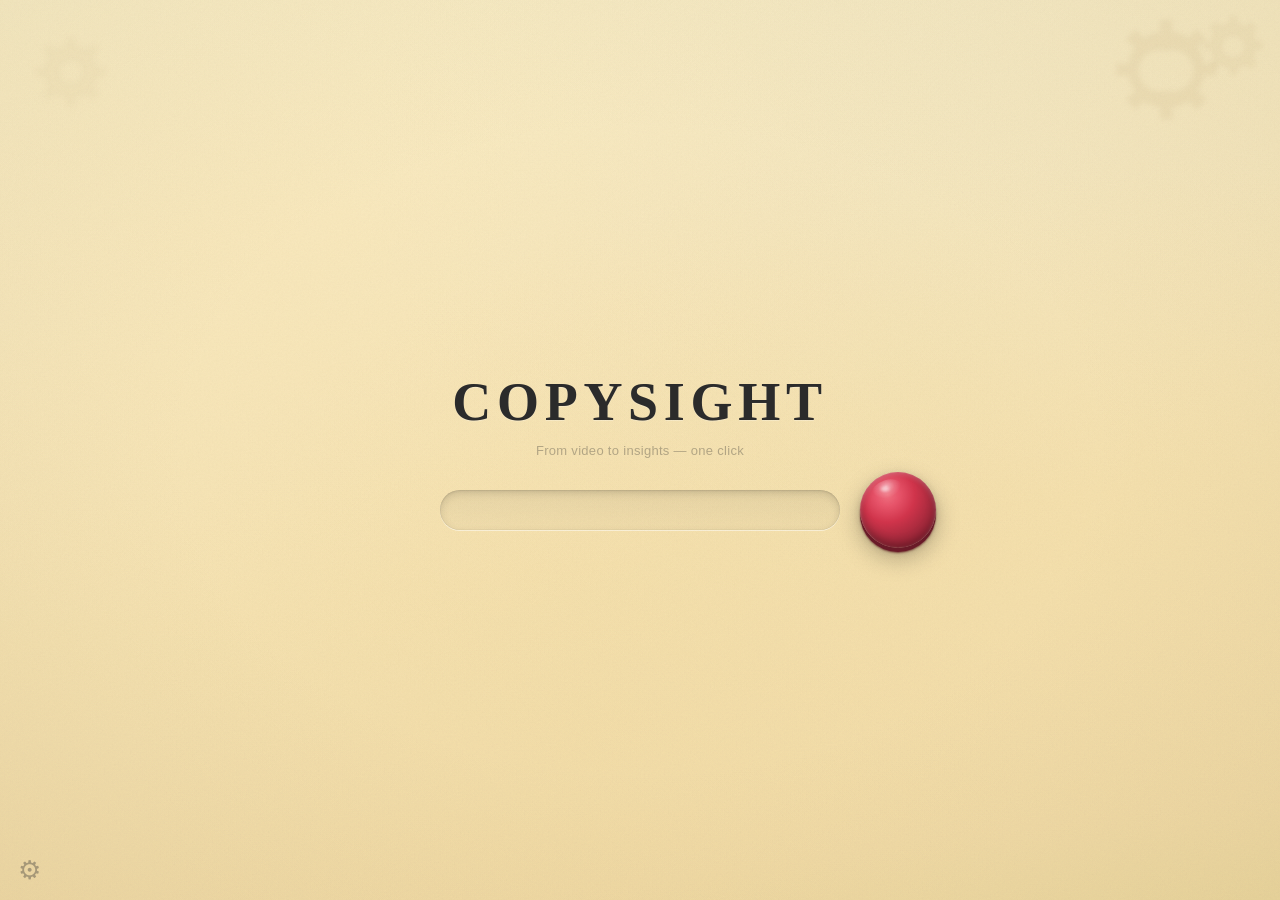
==== ui/index.html @ d27aa408 "Rebuild as Copysight — PyWebView desktop app with full UI Migrated from Flet CLI to native macOS win" ====
<!DOCTYPE html>
<html lang="en">
<head>
<meta charset="UTF-8">
<meta name="viewport" content="width=device-width, initial-scale=1.0">
<title>Copysight</title>
<link rel="stylesheet" href="styles.css">
</head>
<body>

<div class="window">

  <!-- ════════════════════════════════════
       SCREEN 1+2: INPUT DESK + STAMPING
       ════════════════════════════════════ -->
  <div id="screen-input" class="screen active">

    <!-- Watercolor gear stains -->
    <div class="watercolor-gears">
      <svg class="wg-r1" viewBox="0 0 140 140" xmlns="http://www.w3.org/2000/svg">
        <path d="M66,18 L66,8 L76,8 L76,18 C81,18.6 85.5,20.5 89.5,23 L96,16 L104,24 L97,31 C99.5,35 101.3,39.5 102,44 L112,44 L112,54 L102,54 C101.3,58.5 99.5,63 97,67 L104,74 L96,82 L89.5,75 C85.5,77.5 81,79.4 76,80 L76,90 L66,90 L66,80 C61,79.4 56.5,77.5 52.5,75 L46,82 L38,74 L45,67 C42.5,63 40.7,58.5 40,54 L30,54 L30,44 L40,44 C40.7,39.5 42.5,35 45,31 L38,24 L46,16 L52.5,23 C56.5,20.5 61,18.6 66,18 Z M71,34 A17,17 0 1,0 71,66 A17,17 0 1,0 71,34 Z"/>
      </svg>
      <svg class="wg-r2" viewBox="0 0 60 60" xmlns="http://www.w3.org/2000/svg">
        <path d="M28,8 L28,3 L34,3 L34,8 C36.5,8.3 38.8,9.2 40.7,10.5 L44,7 L49,12 L45.7,15.3 C47,17.2 47.8,19.5 48.1,22 L53,22 L53,28 L48.1,28 C47.8,30.5 47,32.8 45.7,34.7 L49,38 L44,43 L40.7,39.5 C38.8,40.8 36.5,41.7 34,42 L34,47 L28,47 L28,42 C25.5,41.7 23.2,40.8 21.3,39.5 L18,43 L13,38 L16.3,34.7 C15,32.8 14.2,30.5 13.9,28 L9,28 L9,22 L13.9,22 C14.2,19.5 15,17.2 16.3,15.3 L13,12 L18,7 L21.3,10.5 C23.2,9.2 25.5,8.3 28,8 Z M31,18 A8,8 0 1,0 31,34 A8,8 0 1,0 31,18 Z"/>
      </svg>
      <svg class="wg-l1" viewBox="0 0 100 100" xmlns="http://www.w3.org/2000/svg">
        <path d="M46,14 L46,6 L54,6 L54,14 C58,14.4 61.5,16 64.5,18 L70,12 L76,18 L70,24 C72,27 73.5,30.5 74,34 L82,34 L82,42 L74,42 C73.5,45.5 72,49 70,52 L76,58 L70,64 L64.5,58 C61.5,60 58,61.5 54,62 L54,70 L46,70 L46,62 C42,61.5 38.5,60 35.5,58 L30,64 L24,58 L30,52 C28,49 26.5,45.5 26,42 L18,42 L18,34 L26,34 C26.5,30.5 28,27 30,24 L24,18 L30,12 L35.5,18 C38.5,16 42,14.4 46,14 Z M50,28 A10,10 0 1,0 50,48 A10,10 0 1,0 50,28 Z"/>
      </svg>
    </div>

    <div class="input-content">
      <h1 class="brand-title">COPYSIGHT</h1>
      <p class="brand-tagline" id="brandTagline">From video to insights — one click</p>
      <div class="input-row">
        <input type="url" class="url-slot" id="urlInput"
          placeholder="" autocomplete="off" spellcheck="false">
        <button class="nipple-btn" id="goBtn" aria-label="Process video"></button>
      </div>
      <div class="stamp-area" id="stampArea"></div>
    </div>

    <!-- Sound wave icon -->
    <div class="sound-wave" id="soundWave">
      <div class="sound-wave-bar"></div>
      <div class="sound-wave-bar"></div>
      <div class="sound-wave-bar"></div>
      <div class="sound-wave-bar"></div>
      <div class="sound-wave-bar"></div>
    </div>

    <!-- Settings gear -->
    <div class="settings-trigger" id="settingsTrigger">&#9881;</div>
  </div>


  <!-- ════════════════════════════════════
       SCREEN 3: READER
       ════════════════════════════════════ -->
  <div id="screen-reader" class="screen">

    <!-- Faint watercolor gears -->
    <div class="watercolor-gears">
      <svg class="wg-r1" viewBox="0 0 140 140" xmlns="http://www.w3.org/2000/svg">
        <path d="M66,18 L66,8 L76,8 L76,18 C81,18.6 85.5,20.5 89.5,23 L96,16 L104,24 L97,31 C99.5,35 101.3,39.5 102,44 L112,44 L112,54 L102,54 C101.3,58.5 99.5,63 97,67 L104,74 L96,82 L89.5,75 C85.5,77.5 81,79.4 76,80 L76,90 L66,90 L66,80 C61,79.4 56.5,77.5 52.5,75 L46,82 L38,74 L45,67 C42.5,63 40.7,58.5 40,54 L30,54 L30,44 L40,44 C40.7,39.5 42.5,35 45,31 L38,24 L46,16 L52.5,23 C56.5,20.5 61,18.6 66,18 Z M71,34 A17,17 0 1,0 71,66 A17,17 0 1,0 71,34 Z"/>
      </svg>
      <svg class="wg-r2" viewBox="0 0 60 60" xmlns="http://www.w3.org/2000/svg">
        <path d="M28,8 L28,3 L34,3 L34,8 C36.5,8.3 38.8,9.2 40.7,10.5 L44,7 L49,12 L45.7,15.3 C47,17.2 47.8,19.5 48.1,22 L53,22 L53,28 L48.1,28 C47.8,30.5 47,32.8 45.7,34.7 L49,38 L44,43 L40.7,39.5 C38.8,40.8 36.5,41.7 34,42 L34,47 L28,47 L28,42 C25.5,41.7 23.2,40.8 21.3,39.5 L18,43 L13,38 L16.3,34.7 C15,32.8 14.2,30.5 13.9,28 L9,28 L9,22 L13.9,22 C14.2,19.5 15,17.2 16.3,15.3 L13,12 L18,7 L21.3,10.5 C23.2,9.2 25.5,8.3 28,8 Z M31,18 A8,8 0 1,0 31,34 A8,8 0 1,0 31,18 Z"/>
      </svg>
    </div>

    <!-- Nav hint: left -> Library -->
    <div class="nav-hint nav-left" data-target="library">
      <span class="nav-hint-arrow">&#x2039;</span>
      <span class="nav-hint-label">Library</span>
    </div>

    <!-- Top-right action buttons -->
    <div class="reader-toolbar" id="readerToolbar">
      <button id="copyBtn" title="Copy as markdown">Copy</button>
      <button id="exportBtn" title="Export .txt">Export</button>
    </div>

    <div class="reader-content">
      <div class="date-stamp"><span id="dateStamp"></span></div>
      <article class="article" id="readerArticle">
        <!-- Populated by JS from pipeline result -->
      </article>
    </div>

    <div class="reader-actions">
      <button id="newBtn">&#x2190; New</button>
    </div>
  </div>


  <!-- ════════════════════════════════════
       SCREEN 4: LIBRARY
       ════════════════════════════════════ -->
  <div id="screen-library" class="screen">

    <!-- Nav hint: right -> Reader -->
    <div class="nav-hint nav-right" data-target="reader">
      <span class="nav-hint-arrow">&#x203A;</span>
      <span class="nav-hint-label">Reader</span>
    </div>

    <div class="main-layout">
      <nav class="sidebar">
        <div class="tab tab-fresh active" data-bracket="fresh"><span>Fresh</span></div>
        <div class="tab tab-recent" data-bracket="recent"><span>Recent</span></div>
        <div class="tab tab-settled" data-bracket="settled"><span>Settled</span></div>
        <div class="tab tab-gold" data-bracket="gold"><span>Gold</span></div>
      </nav>

      <div class="content-area">
        <input type="text" class="search-bar" id="searchBar" placeholder="Search...">
        <div class="file-list" id="fileList">
          <!-- Populated by JS from Python API -->
        </div>
      </div>
    </div>
  </div>


  <!-- ════════════════════════════════════
       SETTINGS OVERLAY
       ════════════════════════════════════ -->
  <div id="settingsOverlay" class="settings-overlay hidden">
    <div class="settings-panel" id="settingsPanel">
      <h3>Settings</h3>

      <label>OPENROUTER API KEY</label>
      <input type="password" id="apiKeyInput" placeholder="sk-or-..." autocomplete="off">
      <div class="settings-status" id="apiKeyStatus"></div>

      <label>LANGUAGE</label>
      <select id="langSelect">
        <option value="auto">Auto</option>
        <option value="pl">Polski</option>
        <option value="en">English</option>
      </select>

      <label>MODEL</label>
      <select id="modelSelect">
        <option value="turbo">Turbo (rekomendowany)</option>
        <option value="base">Base (lekki)</option>
      </select>

      <label>CONTEXT HINT</label>
      <input type="text" id="contextInput" placeholder="Nazwy, slang, kontekst...">

      <label>ANALYSIS PROMPT</label>
      <textarea id="analysisPrompt" rows="4"
        placeholder="Domyslnie: fiszka 3x3 -- tipy, inspiracje, obserwacje."></textarea>

      <div class="settings-footer">
        <button class="btn-done" id="settingsDone">Done</button>
      </div>
    </div>
  </div>

</div>

<script src="app.js"></script>
</body>
</html>
---- ui/styles.css ----
/* ═══════════════════════════════════════════════════
   Copysight — Unified Styles (Minimalist Archive)
   Merged from prototypes: screen-1, screen-3, screen-4
   ═══════════════════════════════════════════════════ */

/* ── CSS Variables ── */
:root {
  --base:       #F7E9C1;
  --red:        #D1344B;
  --red-dark:   #8B1E30;
  --red-mid:    #A82A3D;
  --red-light:  #E8546A;
  --red-hot:    #F07080;
  --blue:       #4A89C5;
  --gold:       #E5B742;
  --ink:        #2B2B2B;
  --ink-light:  #4A4A4A;
  --gear-color: #C4AA78;
}

/* ── Reset ── */
* { margin: 0; padding: 0; box-sizing: border-box; }

/* ── Fonts ── */
@import url('https://fonts.googleapis.com/css2?family=Playfair+Display:wght@700;800;900&family=IBM+Plex+Sans:wght@400;600;700&family=IBM+Plex+Sans+Condensed:wght@700&family=IBM+Plex+Mono:wght@400;500&display=swap');

body {
  background: transparent;
  font-family: 'IBM Plex Sans', -apple-system, sans-serif;
  overflow: hidden;
  user-select: none;
}

/* ═══════════════════════════════════════
   WINDOW CHROME
   ═══════════════════════════════════════ */

.window {
  width: 100vw;
  height: 100vh;
  border-radius: 0;
  overflow: hidden;
  position: relative;
  display: flex;
  flex-direction: column;

  /* Smooth manila base */
  background:
    radial-gradient(ellipse at 50% 50%, transparent 55%, rgba(150,125,70,0.05) 100%),
    radial-gradient(ellipse at 35% 40%, rgba(250,225,165,0.10), transparent 55%),
    linear-gradient(178deg, #F9EECC 0%, var(--base) 40%, #F6E5B8 100%);
}

/* Fine grain noise */
.window::before {
  content: '';
  position: absolute;
  inset: 0;
  background-image: url("data:image/svg+xml,%3Csvg viewBox='0 0 256 256' xmlns='http://www.w3.org/2000/svg'%3E%3Cfilter id='n'%3E%3CfeTurbulence type='fractalNoise' baseFrequency='0.9' numOctaves='4' stitchTiles='stitch'/%3E%3C/filter%3E%3Crect width='100%25' height='100%25' filter='url(%23n)' opacity='0.03'/%3E%3C/svg%3E");
  background-size: 200px;
  pointer-events: none;
  z-index: 3;
  mix-blend-mode: multiply;
}

/* ═══════════════════════════════════════
   SCREEN NAVIGATION
   ═══════════════════════════════════════ */

.screen {
  display: none;
  position: absolute;
  top: 0;
  left: 0;
  right: 0;
  bottom: 0;
  z-index: 2;
}

.screen.active {
  display: flex;
  flex-direction: column;
}

/* Fade transition */
.screen.fade-in {
  animation: fadeIn 0.3s ease-out;
}

@keyframes fadeIn {
  from { opacity: 0; }
  to   { opacity: 1; }
}

/* ═══════════════════════════════════════
   SCREEN 1+2: INPUT DESK + STAMPING
   ═══════════════════════════════════════ */

/* Richer paper texture for Input Desk */
#screen-input {
  background:
    radial-gradient(ellipse at 50% 50%, transparent 50%, rgba(150,125,70,0.09) 100%),
    radial-gradient(ellipse at 22% 28%, rgba(252,225,165,0.22), transparent 55%),
    radial-gradient(ellipse at 78% 55%, rgba(245,215,148,0.16), transparent 50%),
    radial-gradient(ellipse at 45% 82%, rgba(238,208,135,0.10), transparent 45%),
    radial-gradient(ellipse at 65% 18%, rgba(210,200,175,0.08), transparent 40%),
    linear-gradient(172deg, #FAF0CC 0%, var(--base) 30%, #F5E2B2 60%, #F2DCA8 90%, #EEDAA2 100%);
}

/* Coarse fiber layer for Input Desk */
#screen-input::after {
  content: '';
  position: absolute;
  inset: 0;
  background-image: url("data:image/svg+xml,%3Csvg viewBox='0 0 400 400' xmlns='http://www.w3.org/2000/svg'%3E%3Cfilter id='f'%3E%3CfeTurbulence type='fractalNoise' baseFrequency='0.35' numOctaves='3' seed='7' stitchTiles='stitch'/%3E%3CfeColorMatrix type='saturate' values='0'/%3E%3C/filter%3E%3Crect width='100%25' height='100%25' filter='url(%23f)' opacity='0.04'/%3E%3C/svg%3E");
  background-size: 280px;
  pointer-events: none;
  z-index: 4;
  mix-blend-mode: multiply;
}

.input-content {
  flex: 1;
  display: flex;
  flex-direction: column;
  align-items: center;
  justify-content: center;
  position: relative;
  z-index: 5;
  padding: 32px 60px 0;  /* calibrated: groupCenter = viewportCenter in pywebview */
}

/* Watercolor gear stains */
.watercolor-gears {
  position: absolute;
  top: 0; left: 0; right: 0; bottom: 0;
  pointer-events: none;
  z-index: 1;
  overflow: hidden;
}

.watercolor-gears svg {
  position: absolute;
  fill: var(--gear-color);
  mix-blend-mode: multiply;
  opacity: 0;
}

.wg-r1 { width: 170px; height: 170px; top: 10px; right: 30px; opacity: 0.14 !important; filter: blur(2.5px); }
.wg-r2 { width: 80px; height: 80px; top: 12px; right: 8px; opacity: 0.11 !important; filter: blur(2px); }
.wg-l1 { width: 110px; height: 110px; top: 30px; left: 16px; opacity: 0.08 !important; filter: blur(3px); }

/* Brand title */
.brand-title {
  font-family: 'Playfair Display', Georgia, serif;
  font-weight: 900;
  font-size: 54px;
  letter-spacing: 5.7px;  /* calibrated: title width = URL slot width (400px) */
  color: var(--ink);
  text-transform: uppercase;
  user-select: none;
  text-shadow:
    0 1px 0 rgba(255,255,255,0.25),
    0 -0.5px 0 rgba(0,0,0,0.08);
  margin-bottom: 10px;
}

/* Tagline */
.brand-tagline {
  font-family: 'IBM Plex Sans', sans-serif;
  font-size: 13px;
  font-weight: 400;
  color: var(--ink);
  opacity: 0.32;
  letter-spacing: 0.3px;
  margin-bottom: 32px;
  user-select: none;
  transition: opacity 0.4s ease;
}

.brand-tagline.hidden {
  opacity: 0;
}

/* Input row: URL slot centered, button positioned outside flow */
.input-row {
  position: relative;
  width: 400px;          /* matches url-slot — centered by parent align-items */
}

.url-slot {
  width: 100%;           /* fills .input-row (400px) */
  height: 40px;
  background: linear-gradient(180deg, rgba(0,0,0,0.055) 0%, rgba(0,0,0,0.02) 100%);
  border-radius: 20px;
  border: none;
  outline: none;
  box-shadow:
    inset 0 3px 8px rgba(0,0,0,0.13),
    inset 0 1px 2px rgba(0,0,0,0.09),
    inset 0 0 0 0.5px rgba(0,0,0,0.05),
    0 1px 0 rgba(255,255,255,0.5);
  padding: 0 20px;
  font-family: 'IBM Plex Mono', monospace;
  font-size: 15px;
  color: var(--ink);
  caret-color: var(--red);
  transition: box-shadow 0.2s ease;
}

.url-slot::placeholder {
  color: rgba(43,43,43,0.25);
  font-family: 'IBM Plex Mono', monospace;
}

.url-slot:focus {
  box-shadow:
    inset 0 3px 8px rgba(0,0,0,0.15),
    inset 0 1px 2px rgba(0,0,0,0.11),
    inset 0 0 0 0.5px rgba(0,0,0,0.07),
    0 0 0 3px rgba(209,52,75,0.1),
    0 1px 0 rgba(255,255,255,0.5);
}

/* Nipple Button — positioned outside flow, right of URL slot */
.nipple-btn {
  position: absolute;
  left: calc(100% + 20px);  /* 20px gap from URL slot right edge */
  top: 50%;
  transform: translateY(-50%);
  width: 76px; height: 76px;
  border-radius: 50%;
  border: none;
  cursor: pointer;

  background:
    radial-gradient(circle at 36% 30%,
      var(--red-hot) 0%, var(--red-light) 16%, var(--red) 38%,
      var(--red-mid) 62%, var(--red-dark) 88%, #5A1018 100%
    );

  box-shadow:
    0 4px 0 #6A1A28,
    0 5px 2px rgba(90,16,24,0.7),
    0 10px 24px rgba(0,0,0,0.28),
    0 3px 8px rgba(0,0,0,0.14),
    inset 0 2px 5px rgba(255,255,255,0.22),
    inset 0 -4px 10px rgba(0,0,0,0.3),
    inset 0 0 0 1px rgba(255,255,255,0.05);

  transition: all 0.08s ease;
  outline: none;
}

.nipple-btn::before {
  content: '';
  position: absolute;
  top: 8px; left: 12px;
  width: 30px; height: 18px;
  background: radial-gradient(ellipse at 50% 35%,
    rgba(255,255,255,0.5) 0%, rgba(255,255,255,0.15) 40%, rgba(255,255,255,0) 70%
  );
  border-radius: 50%;
  pointer-events: none;
  transform: rotate(-18deg);
}

.nipple-btn::after {
  content: '';
  position: absolute;
  top: 14px; left: 20px;
  width: 10px; height: 6px;
  background: radial-gradient(ellipse,
    rgba(255,255,255,0.6) 0%, rgba(255,255,255,0) 100%
  );
  border-radius: 50%;
  pointer-events: none;
  filter: blur(0.8px);
}

.nipple-btn:active {
  transform: translateY(calc(-50% + 3px));
  box-shadow:
    0 1px 0 #6A1A28,
    0 2px 1px rgba(90,16,24,0.6),
    0 4px 10px rgba(0,0,0,0.2),
    inset 0 2px 4px rgba(255,255,255,0.15),
    inset 0 -2px 6px rgba(0,0,0,0.35);
}

.nipple-btn:hover {
  background:
    radial-gradient(circle at 36% 30%,
      #F58898 0%, #EE6478 16%, #D83E55 38%,
      var(--red-mid) 62%, var(--red-dark) 88%, #5A1018 100%
    );
}

/* Stamp area */
.stamp-area {
  margin-top: 32px;
  display: flex;
  flex-direction: column;
  align-items: center;
  gap: 6px;
  min-height: 0;
  width: 100%;
}

.stamp-line {
  font-family: 'IBM Plex Mono', monospace;
  font-size: 18px;
  font-weight: 500;
  color: var(--ink);
  opacity: 0.75;
  min-height: 1.3em;
  text-shadow:
    0 0 1.5px rgba(43,43,43,0.15),
    0.5px 0.3px 0 rgba(43,43,43,0.05);
}

/* Slight rotation per line — archival feel */
.stamp-line:nth-child(1) { transform: rotate(-0.4deg); }
.stamp-line:nth-child(2) { transform: rotate(0.5deg); }
.stamp-line:nth-child(3) { transform: rotate(-0.2deg); }
.stamp-line:nth-child(4) { transform: rotate(0.3deg); }
.stamp-line:nth-child(5) { transform: rotate(-0.5deg); }
.stamp-line:nth-child(6) { transform: rotate(0.2deg); }

/* Typewriter cursor — blinking block while typing */
.stamp-line.typing::after {
  content: '\2588';
  font-size: 14px;
  opacity: 0.35;
  animation: cursorBlink 0.65s step-end infinite;
  margin-left: 1px;
}

@keyframes cursorBlink {
  50% { opacity: 0; }
}

/* Sound wave */
.sound-wave {
  position: absolute;
  bottom: 16px;
  right: 20px;
  display: flex;
  align-items: flex-end;
  gap: 2px;
  height: 16px;
  opacity: 0;
  transition: opacity 0.4s ease;
  z-index: 5;
}

.sound-wave.active { opacity: 0.2; }

.sound-wave-bar {
  width: 2px;
  background: var(--ink);
  border-radius: 1px;
  animation: wave-pulse 1.2s ease-in-out infinite;
}

.sound-wave-bar:nth-child(1) { height: 5px; animation-delay: 0s; }
.sound-wave-bar:nth-child(2) { height: 10px; animation-delay: 0.15s; }
.sound-wave-bar:nth-child(3) { height: 16px; animation-delay: 0.3s; }
.sound-wave-bar:nth-child(4) { height: 8px; animation-delay: 0.45s; }
.sound-wave-bar:nth-child(5) { height: 12px; animation-delay: 0.6s; }

@keyframes wave-pulse {
  0%, 100% { transform: scaleY(0.4); }
  50%      { transform: scaleY(1); }
}

/* Settings trigger */
.settings-trigger {
  position: absolute;
  bottom: 14px;
  left: 18px;
  font-size: 26px;
  color: var(--ink);
  opacity: 0.35;
  cursor: pointer;
  transition: opacity 0.15s ease;
  z-index: 10;
  user-select: none;
}

.settings-trigger:hover { opacity: 0.55; }

/* Input shake animation */
@keyframes shake {
  0%,100% { transform: translateX(0); }
  20%     { transform: translateX(-6px); }
  40%     { transform: translateX(5px); }
  60%     { transform: translateX(-4px); }
  80%     { transform: translateX(3px); }
}

.url-slot.shake {
  animation: shake 0.4s ease;
}

/* ═══════════════════════════════════════
   SCREEN 3: READER
   ═══════════════════════════════════════ */

#screen-reader {
  position: relative;
}

/* Faint gears for Reader */
#screen-reader .watercolor-gears .wg-r1 { opacity: 0.07 !important; filter: blur(3px); }
#screen-reader .watercolor-gears .wg-r2 { opacity: 0.05 !important; filter: blur(2.5px); }

/* Top-right toolbar: Copy + Export */
.reader-toolbar {
  position: absolute;
  top: 10px;
  right: 16px;
  z-index: 8;
  display: flex;
  gap: 6px;
}

.reader-toolbar button {
  background: rgba(247,233,193,0.85);
  border: 1px solid rgba(43,43,43,0.15);
  font-family: 'IBM Plex Mono', monospace;
  font-size: 11px;
  font-weight: 500;
  color: var(--ink);
  opacity: 0.5;
  cursor: pointer;
  padding: 5px 12px;
  border-radius: 4px;
  transition: opacity 0.15s ease, background 0.15s ease;
}

.reader-toolbar button:hover {
  opacity: 0.85;
  background: rgba(247,233,193,0.95);
  border-color: rgba(43,43,43,0.28);
}

.reader-toolbar button.success {
  color: #2A9D3A;
  opacity: 0.7;
}

.reader-content {
  flex: 1;
  min-height: 0;          /* ← enables overflow in flexbox */
  padding: 20px 50px 20px;
  position: relative;
  z-index: 2;
  overflow-y: auto;
  overflow-x: hidden;
}

/* Scrollbar */
.reader-content::-webkit-scrollbar { width: 6px; }
.reader-content::-webkit-scrollbar-track { background: transparent; }
.reader-content::-webkit-scrollbar-thumb { background: rgba(43,43,43,0.18); border-radius: 3px; }
.reader-content::-webkit-scrollbar-thumb:hover { background: rgba(43,43,43,0.32); }

/* Date stamp */
.date-stamp {
  display: block;
  text-align: right;
  font-family: 'IBM Plex Mono', monospace;
  font-size: 10px;
  font-weight: 500;
  letter-spacing: 1.5px;
  color: var(--red);
  text-transform: uppercase;
  opacity: 0.85;
  margin-bottom: 12px;
}

.date-stamp span {
  display: inline-block;
  transform: rotate(-2deg);
  text-shadow:
    0 0 1px rgba(209,52,75,0.25),
    0.3px 0.2px 0 rgba(209,52,75,0.08);
  border: 1.5px solid var(--red);
  border-radius: 2px;
  padding: 3px 7px 2px;
}

/* Article */
.article {
  max-width: 540px;
  margin: 0 auto;
  padding-bottom: 20px;
}

.article p {
  font-family: Georgia, 'Charter', 'Palatino Linotype', serif;
  font-size: 17px;
  line-height: 1.74;
  color: var(--ink);
  margin-bottom: 26px;
  text-align: left;
  -webkit-font-smoothing: antialiased;
  text-rendering: optimizeLegibility;
  user-select: text;
}

.article p:last-child { margin-bottom: 0; }
.article p strong { font-weight: 700; letter-spacing: 0.01em; }

/* Section headers — editorial dividers */
.article .section-header {
  font-family: 'IBM Plex Sans Condensed', 'IBM Plex Sans', sans-serif;
  font-weight: 700;
  font-size: 10px;
  letter-spacing: 2.5px;
  text-transform: uppercase;
  color: var(--red);
  opacity: 0.65;
  margin: 30px 0 14px 0;
  padding-bottom: 7px;
  border-bottom: 1px solid rgba(209,52,75,0.12);
}

.article .section-header:first-child {
  margin-top: 0;
}

/* Insight blocks — title + body */
.article .insight {
  margin-bottom: 18px;
  line-height: 1.72;
}

.article .insight-title {
  font-family: 'IBM Plex Sans', sans-serif;
  font-weight: 700;
  font-size: 15px;
  color: var(--ink);
  letter-spacing: 0.01em;
}

.article .insight-body {
  font-family: Georgia, 'Charter', 'Palatino Linotype', serif;
  font-size: 16px;
  color: var(--ink);
  line-height: 1.72;
  -webkit-font-smoothing: antialiased;
}

/* Reader action bar */
.reader-actions {
  display: flex;
  align-items: center;
  padding: 10px 20px;
  gap: 8px;
  z-index: 5;
  border-top: 1px solid rgba(0,0,0,0.08);
  background: rgba(255,255,255,0.06);
  flex-shrink: 0;
}

.reader-actions button {
  background: none;
  border: 1px solid rgba(43,43,43,0.18);
  font-family: 'IBM Plex Mono', monospace;
  font-size: 11px;
  color: var(--ink);
  opacity: 0.65;
  cursor: pointer;
  padding: 6px 14px;
  border-radius: 4px;
  transition: opacity 0.15s ease, background 0.15s ease, border-color 0.15s ease;
}

.reader-actions button:hover {
  opacity: 0.85;
  background: rgba(43,43,43,0.05);
  border-color: rgba(43,43,43,0.28);
}

.reader-actions button.success {
  color: #2A9D3A;
  opacity: 0.7;
}

/* ═══════════════════════════════════════
   SCREEN 4: LIBRARY
   ═══════════════════════════════════════ */

#screen-library .main-layout {
  display: flex;
  flex: 1;
  position: relative;
  z-index: 2;
}

/* Sidebar */
.sidebar {
  display: flex;
  flex-direction: column;
  padding: 12px 0;
  gap: 4px;
  flex-shrink: 0;
  width: 36px;
}

.sidebar .tab {
  width: 32px;
  border-radius: 0 6px 6px 0;
  padding: 14px 0;
  display: flex;
  align-items: center;
  justify-content: center;
  cursor: pointer;
  position: relative;
  transition: opacity 0.15s ease;
}

.sidebar .tab span {
  writing-mode: vertical-rl;
  text-orientation: mixed;
  transform: rotate(180deg);
  font-family: 'IBM Plex Sans', sans-serif;
  font-size: 9px;
  font-weight: 700;
  letter-spacing: 1.2px;
  text-transform: uppercase;
  color: rgba(255,255,255,0.92);
  user-select: none;
}

.sidebar .tab:hover { opacity: 0.85; }

.sidebar .tab.active {
  width: 36px;
  box-shadow: 2px 0 8px rgba(0,0,0,0.08);
}

.tab-fresh   { background: var(--ink); }
.tab-recent  { background: var(--blue); }
.tab-settled { background: var(--red); }
.tab-gold    { background: var(--gold); }
.tab-gold span { color: rgba(43,43,43,0.85); }

/* Content area */
.content-area {
  flex: 1;
  display: flex;
  flex-direction: column;
  padding: 16px 28px 0 20px;
  overflow: hidden;
}

/* Search bar */
.search-bar {
  width: 100%;
  height: 32px;
  border: 1px solid rgba(43,43,43,0.18);
  border-radius: 4px;
  background: transparent;
  padding: 0 12px;
  font-family: 'IBM Plex Mono', monospace;
  font-size: 12px;
  color: var(--ink);
  outline: none;
  margin-bottom: 14px;
  flex-shrink: 0;
  transition: border-color 0.15s ease;
}

.search-bar::placeholder { color: rgba(43,43,43,0.3); }
.search-bar:focus { border-color: rgba(43,43,43,0.35); }

/* File list */
.file-list {
  flex: 1;
  overflow-y: auto;
  overflow-x: hidden;
}

.file-list::-webkit-scrollbar { width: 5px; }
.file-list::-webkit-scrollbar-track { background: transparent; }
.file-list::-webkit-scrollbar-thumb { background: rgba(43,43,43,0.10); border-radius: 3px; }
.file-list::-webkit-scrollbar-thumb:hover { background: rgba(43,43,43,0.20); }

.file-row {
  display: flex;
  align-items: baseline;
  justify-content: space-between;
  padding: 10px 0;
  border-bottom: 1px solid rgba(43,43,43,0.06);
  cursor: pointer;
  transition: background 0.1s ease;
  gap: 16px;
}

.file-row:hover { background: rgba(43,43,43,0.02); }
.file-row:last-child { border-bottom: none; }

.file-title {
  font-family: 'IBM Plex Sans Condensed', 'IBM Plex Sans', sans-serif;
  font-weight: 700;
  font-size: 14px;
  color: var(--ink);
  line-height: 1.35;
  flex: 1;
  min-width: 0;
  overflow: hidden;
  text-overflow: ellipsis;
  white-space: nowrap;
}

.file-date {
  font-family: 'IBM Plex Mono', monospace;
  font-size: 11px;
  color: var(--ink-light);
  opacity: 0.55;
  flex-shrink: 0;
  white-space: nowrap;
}

/* Empty library state */
.library-empty {
  display: flex;
  flex-direction: column;
  align-items: center;
  justify-content: center;
  flex: 1;
  opacity: 0.3;
  text-align: center;
  padding: 40px;
}

.library-empty p {
  font-family: 'IBM Plex Mono', monospace;
  font-size: 12px;
  color: var(--ink);
  margin-top: 8px;
}

/* ═══════════════════════════════════════
   NAV HINTS (shared between Reader & Library)
   ═══════════════════════════════════════ */

.nav-hint {
  position: absolute;
  top: 0;
  bottom: 0;
  width: 28px;
  display: flex;
  align-items: center;
  justify-content: center;
  z-index: 6;
  cursor: pointer;
  opacity: 0;
  transition: opacity 0.25s ease;
}

.screen:hover .nav-hint { opacity: 1; }

.nav-hint.nav-left { left: 0; }
.nav-hint.nav-right { right: 0; }

.nav-hint-arrow {
  font-size: 18px;
  color: var(--ink);
  opacity: 0.14;
  transition: opacity 0.15s ease;
  user-select: none;
  font-family: -apple-system, sans-serif;
}

.nav-hint:hover .nav-hint-arrow { opacity: 0.32; }

.nav-hint-label {
  position: absolute;
  top: 50%;
  transform: translateY(-50%);
  font-family: 'IBM Plex Mono', monospace;
  font-size: 9px;
  color: var(--ink);
  opacity: 0;
  white-space: nowrap;
  letter-spacing: 0.5px;
  transition: opacity 0.15s ease;
  pointer-events: none;
}

.nav-hint.nav-left .nav-hint-label { left: 28px; }
.nav-hint.nav-right .nav-hint-label { right: 28px; }

.nav-hint:hover .nav-hint-label { opacity: 0.3; }

/* ═══════════════════════════════════════
   SETTINGS OVERLAY
   ═══════════════════════════════════════ */

.settings-overlay {
  position: fixed;
  inset: 0;
  background: rgba(43,43,43,0.25);
  z-index: 100;
  display: flex;
  align-items: center;
  justify-content: center;
  opacity: 1;
  transition: opacity 0.2s ease;
}

.settings-overlay.hidden {
  display: none;
  opacity: 0;
}

.settings-panel {
  width: 420px;
  max-height: 80vh;
  background:
    radial-gradient(ellipse at 50% 50%, transparent 55%, rgba(150,125,70,0.03) 100%),
    linear-gradient(178deg, #FAF0CC 0%, var(--base) 40%, #F6E5B8 100%);
  border-radius: 10px;
  padding: 28px;
  overflow-y: auto;
  box-shadow:
    0 20px 60px rgba(0,0,0,0.25),
    0 4px 12px rgba(0,0,0,0.15);
}

.settings-panel h3 {
  font-family: 'Playfair Display', Georgia, serif;
  font-weight: 700;
  font-size: 18px;
  color: var(--ink);
  margin-bottom: 24px;
  letter-spacing: 1px;
}

.settings-panel label {
  display: block;
  font-family: 'IBM Plex Sans', sans-serif;
  font-size: 10px;
  font-weight: 700;
  letter-spacing: 1px;
  color: var(--ink);
  opacity: 0.45;
  text-transform: uppercase;
  margin-bottom: 6px;
  margin-top: 18px;
}

.settings-panel label:first-of-type { margin-top: 0; }

.settings-panel input[type="text"],
.settings-panel input[type="password"] {
  width: 100%;
  height: 36px;
  border: 1px solid rgba(43,43,43,0.18);
  border-radius: 4px;
  background: rgba(255,255,255,0.3);
  padding: 0 12px;
  font-family: 'IBM Plex Mono', monospace;
  font-size: 13px;
  color: var(--ink);
  outline: none;
  transition: border-color 0.15s ease;
}

.settings-panel input:focus,
.settings-panel textarea:focus,
.settings-panel select:focus {
  border-color: rgba(43,43,43,0.4);
}

.settings-panel select {
  width: 100%;
  height: 36px;
  border: 1px solid rgba(43,43,43,0.18);
  border-radius: 4px;
  background: rgba(255,255,255,0.3);
  padding: 0 10px;
  font-family: 'IBM Plex Sans', sans-serif;
  font-size: 13px;
  color: var(--ink);
  outline: none;
  appearance: auto;
}

.settings-panel textarea {
  width: 100%;
  border: 1px solid rgba(43,43,43,0.18);
  border-radius: 4px;
  background: rgba(255,255,255,0.3);
  padding: 10px 12px;
  font-family: 'IBM Plex Mono', monospace;
  font-size: 12px;
  color: var(--ink);
  outline: none;
  resize: vertical;
  min-height: 60px;
}

.settings-panel .settings-footer {
  display: flex;
  justify-content: flex-end;
  margin-top: 24px;
  gap: 12px;
}

.settings-panel .btn-done {
  background: none;
  border: 1.5px solid rgba(43,43,43,0.2);
  border-radius: 6px;
  font-family: 'IBM Plex Sans', sans-serif;
  font-size: 13px;
  font-weight: 600;
  color: var(--ink);
  padding: 8px 20px;
  cursor: pointer;
  transition: all 0.15s ease;
}

.btn-done:hover {
  border-color: rgba(43,43,43,0.4);
  background: rgba(43,43,43,0.04);
}

.settings-status {
  font-family: 'IBM Plex Mono', monospace;
  font-size: 10px;
  margin-top: 4px;
  min-height: 14px;
}

.settings-status.ok { color: #2A9D3A; }
.settings-status.error { color: var(--red); }
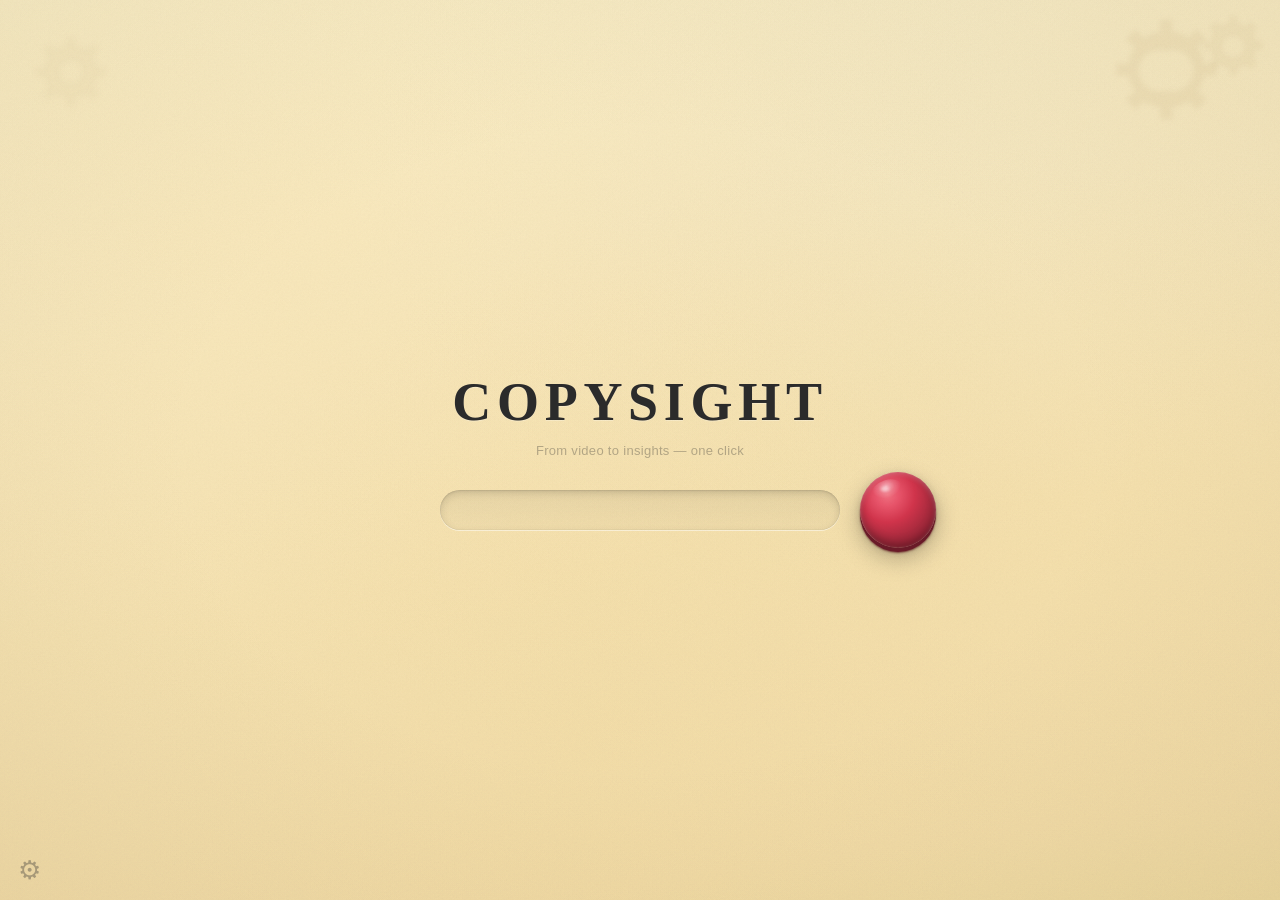
==== commit 706fe54b: "Add Library navigation, Reader scrollbar fix, stale dots, tagline - Input → Library: nav hint on lef" ====
--- a/ui/index.html
+++ b/ui/index.html
@@ -46,6 +46,12 @@
       <div class="sound-wave-bar"></div>
       <div class="sound-wave-bar"></div>
       <div class="sound-wave-bar"></div>
+    </div>
+
+    <!-- Nav hint: left -> Library -->
+    <div class="nav-hint nav-left" data-target="library">
+      <span class="nav-hint-arrow">&#x2039;</span>
+      <span class="nav-hint-label">Library</span>
     </div>
 
     <!-- Settings gear -->
--- a/ui/styles.css
+++ b/ui/styles.css
@@ -408,7 +408,7 @@
    ═══════════════════════════════════════ */
 
 #screen-reader {
-  position: relative;
+  /* position: absolute inherited from .screen — do not override */
 }
 
 /* Faint gears for Reader */
@@ -452,9 +452,8 @@
 
 .reader-content {
   flex: 1;
-  min-height: 0;          /* ← enables overflow in flexbox */
-  padding: 20px 50px 20px;
-  position: relative;
+  min-height: 0;
+  padding: 42px 50px 20px;
   z-index: 2;
   overflow-y: auto;
   overflow-x: hidden;
@@ -595,8 +594,8 @@
 
 #screen-library .main-layout {
   display: flex;
-  flex: 1;
-  position: relative;
+  position: absolute;
+  top: 0; left: 0; right: 0; bottom: 0;
   z-index: 2;
 }
 
@@ -651,6 +650,7 @@
 /* Content area */
 .content-area {
   flex: 1;
+  height: 100%;           /* ← explicit height so file-list can scroll */
   display: flex;
   flex-direction: column;
   padding: 16px 28px 0 20px;
@@ -679,15 +679,15 @@
 
 /* File list */
 .file-list {
-  flex: 1;
-  overflow-y: auto;
+  flex: 1 1 0;            /* basis:0 → definite height for WebKit scroll */
+  overflow-y: scroll;
   overflow-x: hidden;
 }
 
-.file-list::-webkit-scrollbar { width: 5px; }
+.file-list::-webkit-scrollbar { width: 6px; }
 .file-list::-webkit-scrollbar-track { background: transparent; }
-.file-list::-webkit-scrollbar-thumb { background: rgba(43,43,43,0.10); border-radius: 3px; }
-.file-list::-webkit-scrollbar-thumb:hover { background: rgba(43,43,43,0.20); }
+.file-list::-webkit-scrollbar-thumb { background: rgba(43,43,43,0.18); border-radius: 3px; }
+.file-list::-webkit-scrollbar-thumb:hover { background: rgba(43,43,43,0.32); }
 
 .file-row {
   display: flex;
